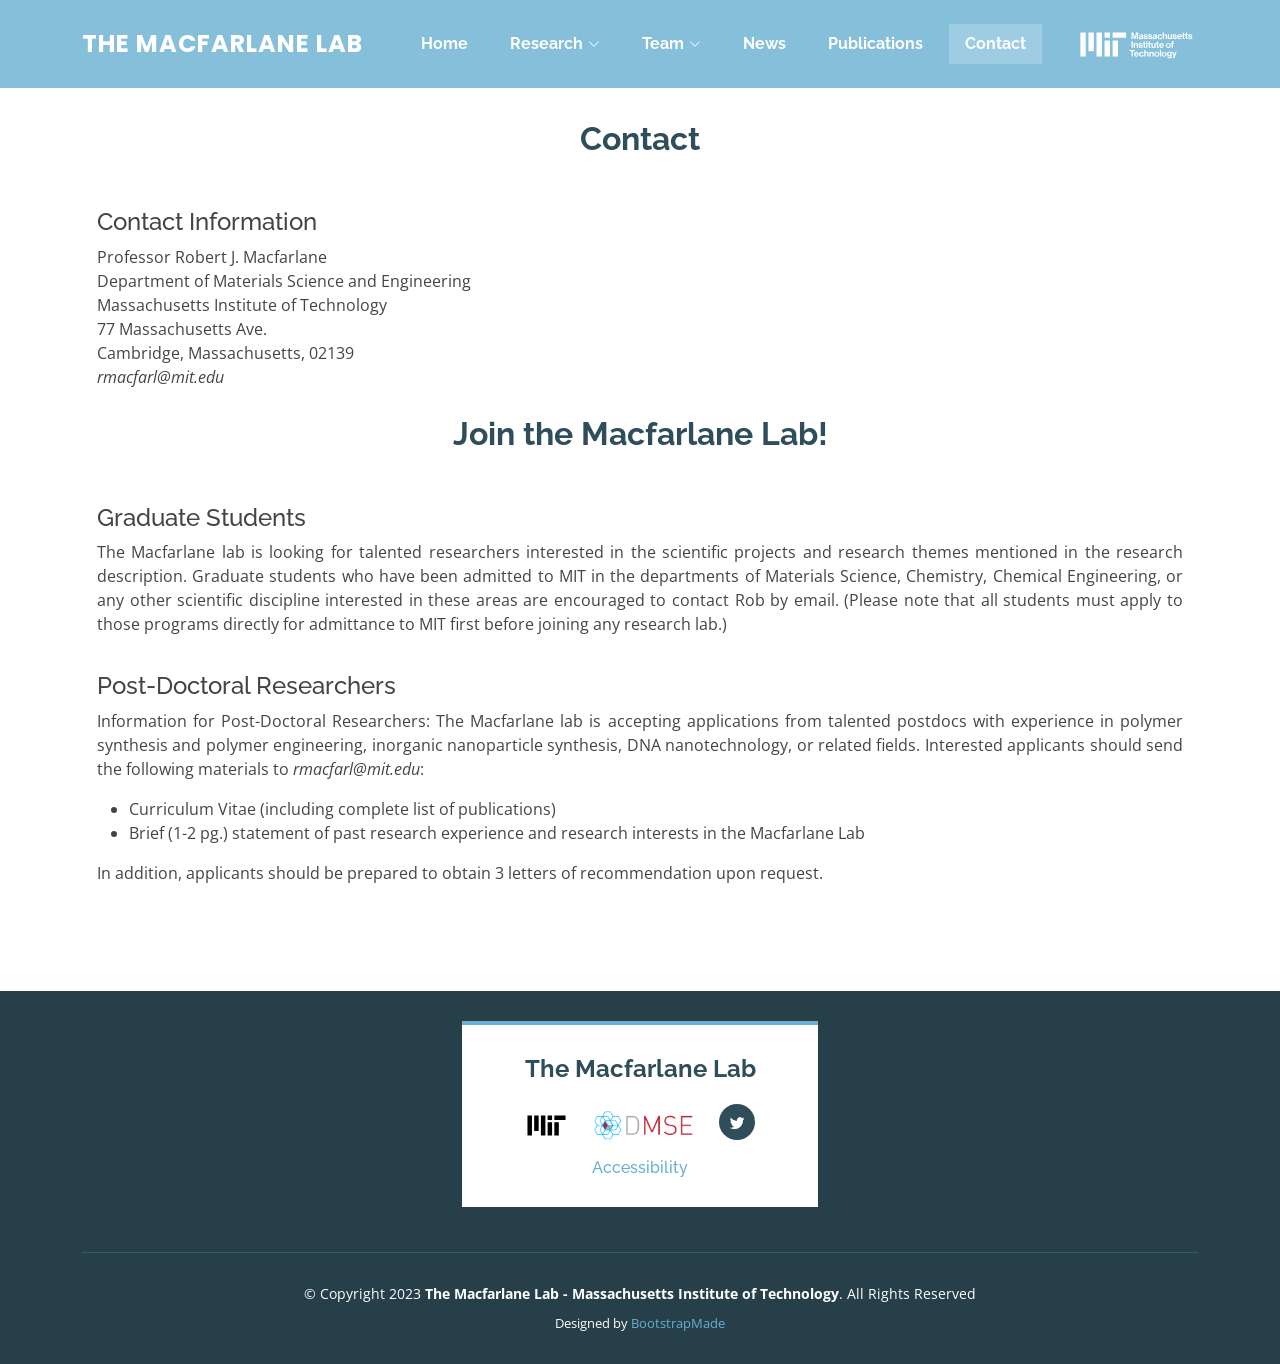
==== contact.html @ 1a2abe2b "Initial Commit" ====
<!DOCTYPE html>
<html lang="en">

<head>
  <meta charset="utf-8">
  <meta content="width=device-width, initial-scale=1.0" name="viewport">

  <title>Contact - The Macfarlane Lab</title>
  <meta content="" name="description">
  <meta content="" name="keywords">

  <!-- Favicons -->
  <link href="assets/img/favicon.svg" rel="icon">
  <link href="assets/img/apple-touch-icon.png" rel="apple-touch-icon">

  <!-- Google Fonts -->
  <link href="https://fonts.googleapis.com/css?family=Open+Sans:300,300i,400,400i,600,600i,700,700i|Raleway:300,300i,400,400i,500,500i,600,600i,700,700i|Poppins:300,300i,400,400i,500,500i,600,600i,700,700i" rel="stylesheet">

  <!-- Vendor CSS Files -->
  <link href="assets/vendor/aos/aos.css" rel="stylesheet">
  <link href="assets/vendor/bootstrap/css/bootstrap.min.css" rel="stylesheet">
  <link href="assets/vendor/bootstrap-icons/bootstrap-icons.css" rel="stylesheet">
  <link href="assets/vendor/boxicons/css/boxicons.min.css" rel="stylesheet">
  <link href="assets/vendor/glightbox/css/glightbox.min.css" rel="stylesheet">
  <link href="assets/vendor/swiper/swiper-bundle.min.css" rel="stylesheet">

  <!-- Template Main CSS File -->
  <link href="assets/css/style.css" rel="stylesheet">

  <!-- =======================================================
  * Template Name: Squadfree
  * Updated: May 30 2023 with Bootstrap v5.3.0
  * Template URL: https://bootstrapmade.com/squadfree-free-bootstrap-template-creative/
  * Author: BootstrapMade.com
  * License: https://bootstrapmade.com/license/
  ======================================================== -->
</head>

<body>

  <!-- ======= Header ======= -->
  <header id="header" class="fixed-top ">
    <div class="container d-flex align-items-center justify-content-between position-relative">

      <div class="logo">
        <h1 class="text-light"><a href="index.html"><span>The Macfarlane Lab</span></a></h1>
        <!-- Uncomment below if you prefer to use an image logo -->
        <!-- <a href="index.html"><img src="assets/img/logo.png" alt="" class="img-fluid"></a>-->
      </div>

      <nav id="navbar" class="navbar">
        <ul>
          <li><a class="nav-link scrollto" href="index.html#hero">Home</a></li>
          <li class="dropdown"><a href="research.html"><span>Research</span> <i class="bi bi-chevron-down"></i></a>
            <ul>
              <li><a href="research.html#NCT">NCTs</a></li>
              <li class="dropdown"><a href="research.html#PGNP"><span>PGNPs</span> <i class="bi bi-chevron-right"></i></a>
                <ul>
                  <li><a href="#">Deep Drop Down 1</a></li>
                  <li><a href="#">Deep Drop Down 2</a></li>
                  <li><a href="#">Deep Drop Down 3</a></li>
                  <li><a href="#">Deep Drop Down 4</a></li>
                  <li><a href="#">Deep Drop Down 5</a></li>
                </ul>
              </li>
              <li><a href="research.html#PAE">PAEs</a></li>
            </ul>
          </li>
          <li class="dropdown"><a href="team.html"><span>Team</span> <i class="bi bi-chevron-down"></i></a>
            <ul>
              <li><a href="rob.html">Prof. Macfarlane</a></li>
              <li><a href="team.html">Students</a></li>
            </ul>
          </li>
          <li><a class="nav-link scrollto" href="news.html">News</a></li>
          <li><a class="nav-link scrollto" href="publications.html">Publications</a></li>
          <li><a class="nav-link scrollto active" href="contact.html">Contact</a></li>
        </ul>
        <i class="bi bi-list mobile-nav-toggle"></i>
      </nav><!-- .navbar -->

      <div class="logo" id="mit-logo">
        <a target="_blank " href="https://www.mit.edu/"><img src="assets/img/mit-lockup-std-three-line-rgb-white.svg" alt="" class="img-fluid"></a>
      </div>

    </div>
  </header><!-- End Header -->

  <main id="main">

    <!-- ======= Contact Section ======= -->
    <section id="contact" class="contact">
      <div class="container">

        <div class="section-title" data-aos="fade-in" data-aos-delay="100">
          <h2>Contact</h2>
        </div>

        <div class="content" data-aos="fade-up">
          <h4>Contact Information</h4>
          <p>Professor Robert J. Macfarlane
            <br>Department of Materials Science and Engineering
            <br>Massachusetts Institute of Technology
            <br>77 Massachusetts Ave.
            <br>Cambridge, Massachusetts, 02139
            <br><i>rmacfarl@mit.edu</i></p>
        </div>

        <div class="section-title" data-aos="fade-in" data-aos-delay="500">
          <h2>Join the Macfarlane Lab!</h2>
        </div>

        <div class="content" data-aos="fade-up">
          <h4>Graduate Students</h4>
          <p>The Macfarlane lab is looking for talented researchers interested in the scientific projects and research 
            themes mentioned in the research description. Graduate students who have been admitted to MIT in the 
            departments of Materials Science, Chemistry, Chemical Engineering, or any other scientific discipline 
            interested in these areas are encouraged to contact Rob by email. (Please note that all students must 
            apply to those programs directly for admittance to MIT first before joining any research lab.)</p>
        </div>

        <div class="content" data-aos="fade-up">
          <h4>Post-Doctoral Researchers</h4>
          <p>Information for Post-Doctoral Researchers:
            The Macfarlane lab is accepting applications from talented postdocs with experience in polymer synthesis 
            and polymer engineering, inorganic nanoparticle synthesis, DNA nanotechnology, or related fields. Interested 
            applicants should send the following materials to <i>rmacfarl@mit.edu</i>:
            <ul>
              <li>Curriculum Vitae (including complete list of publications)</li>
              <li>Brief (1-2 pg.) statement of past research experience and research interests in the Macfarlane Lab</li>
            </ul>
            In addition, applicants should be prepared to obtain 3 letters of recommendation upon request.</p>
        </div>

      </div>
    </section><!-- End Team Section -->

  </main><!-- End #main -->

  <!-- ======= Footer ======= -->
  <footer id="footer">
    <div class="footer-top">
      <div class="container">
        <div class="row justify-content-md-center">

          <div class="col-lg-4 col-md-7">
            <div class="footer-info">
              <h3>The Macfarlane Lab</h3>
              <div class="social-links mt-3">
                <a target="_blank" href="https://www.mit.edu/"><img src="assets/img/mit-logo-std-rgb-black.svg"></a>
                <a target="_blank" href="https://dmse.mit.edu/"><img src="assets/img/dmse-logo.png"></a>
                <a class="social-link" target="_blank" href="https://twitter.com/labmacfarlane" class="twitter"><i class="bx bxl-twitter"></i></a>             
              </div>
              <h6 class="accessibility"><a target="_blank" href="https://accessibility.mit.edu/">Accessibility</a></h6>
            </div>
          </div>

        </div>
      </div>
    </div>

    <div class="container">
      <div class="copyright">
        &copy; Copyright 2023 <strong><span>The Macfarlane Lab - Massachusetts Institute of Technology</span></strong>. All Rights Reserved
      </div>
      <div class="credits">
        <!-- All the links in the footer should remain intact. -->
        <!-- You can delete the links only if you purchased the pro version. -->
        <!-- Licensing information: https://bootstrapmade.com/license/ -->
        <!-- Purchase the pro version with working PHP/AJAX contact form: https://bootstrapmade.com/squadfree-free-bootstrap-template-creative/ -->
        Designed by <a href="https://bootstrapmade.com/">BootstrapMade</a>
      </div>
    </div>
  </footer><!-- End Footer -->

  <a href="#" class="back-to-top d-flex align-items-center justify-content-center"><i class="bi bi-arrow-up-short"></i></a>

  <!-- Vendor JS Files -->
  <script src="assets/vendor/purecounter/purecounter_vanilla.js"></script>
  <script src="assets/vendor/aos/aos.js"></script>
  <script src="assets/vendor/bootstrap/js/bootstrap.bundle.min.js"></script>
  <script src="assets/vendor/glightbox/js/glightbox.min.js"></script>
  <script src="assets/vendor/isotope-layout/isotope.pkgd.min.js"></script>
  <script src="assets/vendor/swiper/swiper-bundle.min.js"></script>

  <!-- Template Main JS File -->
  <script src="assets/js/main.js"></script>

</body>

</html>
---- assets/css/style.css ----
/**
* Template Name: Squadfree
* Updated: May 30 2023 with Bootstrap v5.3.0
* Template URL: https://bootstrapmade.com/squadfree-free-bootstrap-template-creative/
* Author: BootstrapMade.com
* License: https://bootstrapmade.com/license/
*/

/*--------------------------------------------------------------
# General
--------------------------------------------------------------*/
body {
  font-family: "Open Sans", sans-serif;
  color: #444444;
}

a {
  text-decoration: none;
  color: #67b0d1;
}

a:hover {
  color: #8ec4dd;
  text-decoration: none;
}

h1,
h2,
h3,
h4,
h5,
h6 {
  font-family: "Raleway", sans-serif;
}

#main {
  margin-top: 90px;
}

/*--------------------------------------------------------------
# Back to top button
--------------------------------------------------------------*/
.back-to-top {
  position: fixed;
  visibility: hidden;
  opacity: 0;
  right: 15px;
  bottom: 15px;
  z-index: 998;
  background: #67b0d1;
  width: 40px;
  height: 40px;
  border-radius: 50px;
  transition: all 0.4s;
}

.back-to-top i {
  font-size: 24px;
  color: #fff;
  line-height: 0;
}

.back-to-top:hover {
  background: #86c0da;
  color: #fff;
}

.back-to-top.active {
  visibility: visible;
  opacity: 1;
}

/*--------------------------------------------------------------
# Disable aos animation delay on mobile devices
--------------------------------------------------------------*/
@media screen and (max-width: 768px) {
  [data-aos-delay] {
    transition-delay: 0 !important;
  }
}

/*--------------------------------------------------------------
# Header
--------------------------------------------------------------*/
#header {
  transition: all 0.5s;
  z-index: 997;
  transition: all 0.5s;
  padding: 24px 0;
  background: rgba(103, 176, 209, 0.8);
}

#header.header-transparent {
  background: transparent;
}

#header.header-scrolled {
  background: rgba(55, 142, 181, 0.9);
  padding: 12px;
}

#header .logo h1 {
  font-size: 24px;
  margin: 0;
  line-height: 1;
  font-weight: 700;
  letter-spacing: 1px;
  font-family: "Poppins", sans-serif;
  text-transform: uppercase;
}

#header .logo h1 a,
#header .logo h1 a:hover {
  color: #fff;
  text-decoration: none;
}

#header .logo img {
  padding: 0;
  margin: 0;
  height: 35px;
}

@media (max-width: 768px) {
  #header.header-scrolled {
    padding: 15px 0;
  }

  #header .logo h1 {
    font-size: 20px;
  }

  #header .logo img {
    height: 25px;
  }
}

/*--------------------------------------------------------------
# Navigation Menu
--------------------------------------------------------------*/
/**
* Desktop Navigation 
*/
.navbar {
  padding: 0;
  position: static;
}

.navbar ul {
  margin: 0;
  padding: 0;
  display: flex;
  list-style: none;
  align-items: center;
}

.navbar li {
  position: relative;
}

.navbar a,
.navbar a:focus {
  display: flex;
  align-items: center;
  justify-content: space-between;
  padding: 8px 16px;
  margin-left: 10px;
  font-family: "Raleway", sans-serif;
  font-size: 16px;
  font-weight: 700;
  color: #fff;
  white-space: nowrap;
  transition: 0.3s;
}

.navbar a i,
.navbar a:focus i {
  font-size: 12px;
  line-height: 0;
  margin-left: 5px;
}

.navbar a:hover,
.navbar .active,
.navbar .active:focus,
.navbar li:hover>a {
  background: rgba(255, 255, 255, 0.2);
}

.navbar .dropdown ul {
  display: block;
  position: absolute;
  left: 10px;
  top: calc(100% + 30px);
  margin: 0;
  padding: 10px 0;
  z-index: 99;
  opacity: 0;
  visibility: hidden;
  background: #fff;
  box-shadow: 0px 0px 30px rgba(127, 137, 161, 0.25);
  transition: 0.3s;
}

.navbar .dropdown ul li {
  min-width: 200px;
}

.navbar .dropdown ul a {
  padding: 10px 20px;
  font-size: 15px;
  text-transform: none;
  font-weight: 600;
  color: #2f4d5a;
}

.navbar .dropdown ul a i {
  font-size: 12px;
}

.navbar .dropdown ul a:hover,
.navbar .dropdown ul .active:hover,
.navbar .dropdown ul li:hover>a {
  color: #67b0d1;
}

.navbar .dropdown:hover>ul {
  opacity: 1;
  top: 100%;
  visibility: visible;
}

.navbar .megamenu {
  position: static;
}

.navbar .megamenu ul {
  margin: 0;
  padding: 10px;
  display: block;
  position: absolute;
  top: 130%;
  left: 0;
  right: 0;
  visibility: hidden;
  opacity: 0;
  display: flex;
  transition: 0.3s;
  border-radius: 4px;
  z-index: 99;
}

.navbar .megamenu ul li {
  flex: 1;
}

.navbar .megamenu ul li strong {
  padding: 10px 0 10px 20px;
  display: block;
}

.navbar .megamenu ul li a,
.navbar .megamenu ul li:hover>a {
  color: rgba(var(--color-white-rgb), 0.5);
  background: none;
  padding: 8px 10px;
}

.navbar .megamenu ul li a:hover,
.navbar .megamenu ul li .active,
.navbar .megamenu ul li .active:hover {
  color: #67b0d1;
}

.navbar .megamenu:hover>ul {
  opacity: 1;
  top: 100%;
  visibility: visible;
}

.navbar .dropdown .dropdown ul {
  top: 0;
  left: calc(100% - 30px);
  visibility: hidden;
}

.navbar .dropdown .dropdown:hover>ul {
  opacity: 1;
  top: 0;
  left: 100%;
  visibility: visible;
}

@media (max-width: 1366px) {
  .navbar .dropdown .dropdown ul {
    left: -90%;
  }

  .navbar .dropdown .dropdown:hover>ul {
    left: -100%;
  }
}

/**
* Mobile Navigation 
*/
.mobile-nav-toggle {
  color: #fff;
  font-size: 28px;
  cursor: pointer;
  display: none;
  line-height: 0;
  transition: 0.5s;
}

@media (max-width: 991px) {
  .mobile-nav-toggle {
    display: block;
  }

  .navbar ul {
    display: none;
  }

  .navbar {
    order: 3;
  } #mit-logo {
    order: 2;
  }
}

.navbar-mobile {
  position: fixed;
  overflow: hidden;
  top: 0;
  right: 0;
  left: 0;
  bottom: 0;
  background: rgba(43, 111, 142, 0.9);
  transition: 0.3s;
}

.navbar-mobile .mobile-nav-toggle {
  position: absolute;
  top: 15px;
  right: 15px;
}

.navbar-mobile ul {
  display: block;
  position: absolute;
  top: 55px;
  right: 15px;
  bottom: 15px;
  left: 15px;
  padding: 10px 0;
  background-color: #fff;
  overflow-y: auto;
  transition: 0.3s;
}

.navbar-mobile a,
.navbar-mobile a:focus {
  padding: 10px 20px;
  font-size: 15px;
  color: #2f4d5a;
}

.navbar-mobile a:hover,
.navbar-mobile .active,
.navbar-mobile li:hover>a {
  color: #67b0d1;
}

.navbar-mobile .getstarted,
.navbar-mobile .getstarted:focus {
  margin: 15px;
}

.navbar-mobile .dropdown ul {
  position: static;
  display: none;
  margin: 10px 20px;
  padding: 10px 0;
  z-index: 99;
  opacity: 1;
  visibility: visible;
  background: #fff;
  box-shadow: 0px 0px 30px rgba(127, 137, 161, 0.25);
}

.navbar-mobile .dropdown ul li {
  min-width: 200px;
}

.navbar-mobile .dropdown ul a {
  padding: 10px 20px;
}

.navbar-mobile .dropdown ul a i {
  font-size: 12px;
}

.navbar-mobile .dropdown ul a:hover,
.navbar-mobile .dropdown ul .active:hover,
.navbar-mobile .dropdown ul li:hover>a {
  color: #67b0d1;
}

.navbar-mobile .dropdown>.dropdown-active {
  display: block;
}

.navbar-mobile .megamenu ul li a,
.navbar-mobile .megamenu ul li:hover>a {
  color: rgba(var(--color-white-rgb), 0.5);
  background: none;
}

.navbar-mobile .megamenu ul li a:hover,
.navbar-mobile .megamenu ul li .active,
.navbar-mobile .megamenu ul li .active:hover {
  color: #67b0d1;
}

/*--------------------------------------------------------------
# Hero Section
--------------------------------------------------------------*/
#hero {
  width: 100%;
  height: 100vh;
  background: linear-gradient(rgba(55, 142, 181, 0.5), rgba(55, 142, 181, 0.2)), url("../img/hero-bg.jpg") top center;
  background-size: cover;
  position: relative;
  margin-bottom: -90px;
}

#hero .hero-container {
  position: absolute;
  bottom: 0;
  top: 0;
  left: 0;
  right: 0;
  display: flex;
  justify-content: center;
  align-items: center;
  flex-direction: column;
  text-align: center;
}

#hero h1 {
  margin: 0 0 10px 0;
  font-size: 64px;
  font-weight: 700;
  line-height: 56px;
  text-transform: uppercase;
  color: #fff;
  text-shadow: -1px 0 2px #2f4d5a;
}

#hero h2 {
  color: #fff;
  margin-bottom: 50px;
  padding: 0 20px;
  font-size: 20px;
  text-transform: uppercase;
  font-weight: 700;
  text-shadow: -1px 0 2px #2f4d5a;
}

#hero .btn-get-started {
  font-size: 36px;
  display: inline-block;
  padding: 4px 0;
  border-radius: 50px;
  transition: 0.3s ease-in-out;
  margin: 10px;
  width: 64px;
  height: 64px;
  text-align: center;
  border: 2px solid #fff;
  color: #fff;
}

#hero .btn-get-started:hover {
  padding-top: 8px;
  background: rgba(255, 255, 255, 0.15);
}

@media (min-width: 1024px) {
  #hero {
    background-attachment: fixed;
  }
}

@media (max-width: 768px) {
  #hero h1 {
    font-size: 28px;
    line-height: 36px;
  }

  #hero h2 {
    font-size: 14px;
    line-height: 18px;
    margin-bottom: 30px;
  }
}

/*--------------------------------------------------------------
# Sections General
--------------------------------------------------------------*/
section {
  padding: 30px 0 60px 0;
  overflow: hidden;
}

.section-bg {
  background-color: #f4f9fc;
}

.section-title {
  display: flex;
  flex-direction: column;
  text-align: center;
  padding-bottom: 30px;
  align-items: center;
}

.section-title h2 {
  font-size: 32px;
  font-weight: bold;
  position: relative;
  margin-bottom: 30px;
  color: #2f4d5a;
  z-index: 2;
}

.section-title h2::after {
  content: "";
  position: absolute;
  left: 50%;
  top: 50%;
  transform: translate(-50%, -50%);
  width: 122px;
  height: 66px;
  background: url(../img/section-title-bg.png) no-repeat;
  z-index: -1;
}

.section-title p {
  margin-bottom: 0;
}

/*--------------------------------------------------------------
# Breadcrumbs
--------------------------------------------------------------*/
.breadcrumbs {
  padding: 15px 0;
  background-color: #f8fbfd;
  min-height: 40px;
}

.breadcrumbs h2 {
  font-size: 24px;
  font-weight: 300;
}

.breadcrumbs ol {
  display: flex;
  flex-wrap: wrap;
  list-style: none;
  padding: 0;
  margin: 0;
  font-size: 14px;
}

.breadcrumbs ol li+li {
  padding-left: 10px;
}

.breadcrumbs ol li+li::before {
  display: inline-block;
  padding-right: 10px;
  color: #6c757d;
  content: "/";
}

@media (max-width: 768px) {
  .breadcrumbs .d-flex {
    display: block !important;
  }

  .breadcrumbs ol {
    display: block;
  }

  .breadcrumbs ol li {
    display: inline-block;
  }
}

/*--------------------------------------------------------------
# About
--------------------------------------------------------------*/
.about {
  background: url("../img/about-bg.jpg") center center no-repeat;
  background-size: cover;
  padding: 60px 0;
  position: relative;
}

.about::before {
  content: "";
  position: absolute;
  left: 0;
  right: 0;
  top: 0;
  bottom: 0;
  background: rgba(255, 255, 255, 0.75);
  z-index: 9;
}

.about .container {
  position: relative;
  z-index: 10;
}

.about .content {
  padding: 30px 30px 30px 0;
}

.about .content h3 {
  font-weight: 700;
  font-size: 34px;
  color: #2f4d5a;
  margin-bottom: 30px;
}

.about .content p {
  margin-bottom: 30px;
}

.about .content .about-btn {
  display: inline-block;
  background: #67b0d1;
  padding: 6px 44px 8px 30px;
  color: #fff;
  border-radius: 50px;
  transition: 0.3s;
  position: relative;
}

.about .content .about-btn i {
  font-size: 18px;
  position: absolute;
  right: 18px;
  top: 9px;
}

.about .content .about-btn:hover {
  background: #7bbad7;
}

.about .icon-boxes .icon-box {
  margin-top: 30px;
}

.about .icon-boxes .icon-box i {
  font-size: 40px;
  color: #67b0d1;
  margin-bottom: 10px;
}

.about .icon-boxes .icon-box h4 {
  font-size: 20px;
  font-weight: 700;
  margin: 0 0 10px 0;
}

.about .icon-boxes .icon-box p {
  font-size: 15px;
  color: #848484;
}

.about .group-photo {
  box-shadow: 0px 2px 15px rgba(0, 0, 0, 0.2);
}

/* @media (max-width: 1200px) {
  .about .content {
    padding-right: 0;
  }
} */

@media (max-width: 768px) {
  .about {
    text-align: center;
  }

  .about p {
    padding: 0 40px;
  }

  .about .content {
    padding: 20px;
  }
}

/*--------------------------------------------------------------
# Research
--------------------------------------------------------------*/
.research {
  background-size: cover;
  padding: 15px 0;
  position: relative;
}

.research::before {
  content: "";
  position: absolute;
  left: 0;
  right: 0;
  top: 0;
  bottom: 0;
  background: rgba(255, 255, 255, 0.75);
  z-index: 9;
}

.research-variant {
  background-color:#409cc5
}

.research .container {
  position: relative;
  z-index: 10;
}

.research .content {
  padding: 15px 15px 0 15px;
}

.research .content h3 {
  font-weight: 700;
  font-size: 34px;
  color: #2f4d5a;
  margin-bottom: 30px;
}

.research .content p {
  text-align: justify;
}

.research-variant .topic-pic {
  box-shadow: 0px 2px 15px rgba(0, 0, 0, 0.2);
}

/* @media (max-width: 1200px) {
  .research .content {
    padding-right: 0;
  }
} */

@media (max-width: 768px) {
  .research .row {
    text-align: center;
  }
}

/*--------------------------------------------------------------
# News
--------------------------------------------------------------*/

.news .news-pic-container {
  padding: 15px 0;
  display: flex;
  justify-content: center;
}

.news .news-pic-container img {
  max-width: min(90%, 400px);
  box-shadow: 0px 2px 15px rgba(0, 0, 0, 0.2);
}

/*--------------------------------------------------------------
# Services
--------------------------------------------------------------*/
.services .icon-box {
  padding: 30px;
  position: relative;
  overflow: hidden;
  background: #fff;
  box-shadow: 0 0 29px 0 rgba(68, 88, 144, 0.12);
  transition: all 0.3s ease-in-out;
  border-radius: 8px;
  z-index: 1;
}

.services .icon-box::before {
  content: "";
  position: absolute;
  background: white;
  right: 0;
  left: 0;
  bottom: 0;
  top: 100%;
  transition: all 0.3s;
  z-index: -1;
}

.services .icon-box:hover::before {
  background: #67b0d1;
  top: 0;
  border-radius: 0px;
}

.services .icon {
  margin-bottom: 15px;
}

.services .icon i {
  font-size: 48px;
  line-height: 1;
  color: #67b0d1;
  transition: all 0.3s ease-in-out;
}

.services .title {
  font-weight: 700;
  margin-bottom: 15px;
  font-size: 18px;
}

.services .title a {
  color: #111;
}

.services .description {
  font-size: 15px;
  line-height: 28px;
  margin-bottom: 0;
}

.services .icon-box:hover .title a,
.services .icon-box:hover .description {
  color: #fff;
}

.services .icon-box:hover .icon i {
  color: #fff;
}

/*--------------------------------------------------------------
# Cta
--------------------------------------------------------------*/
.cta {
  background: linear-gradient(rgba(103, 176, 209, 0.8), rgba(103, 176, 209, 0.8)), url("../img/cta-bg.jpg") fixed center center;
  background-size: cover;
  padding: 60px 0;
}

.cta h3 {
  color: #fff;
  font-size: 28px;
  font-weight: 700;
}

.cta p {
  color: #fff;
}

.cta .cta-btn {
  font-family: "Raleway", sans-serif;
  text-transform: uppercase;
  font-weight: 500;
  font-size: 16px;
  letter-spacing: 1px;
  display: inline-block;
  padding: 8px 28px;
  border-radius: 25px;
  transition: 0.5s;
  margin-top: 10px;
  border: 2px solid rgba(255, 255, 255, 0.5);
  color: #fff;
}

.cta .cta-btn:hover {
  border-color: #fff;
}

/*--------------------------------------------------------------
# Portfolio
--------------------------------------------------------------*/
.portfolio .portfolio-item {
  margin-bottom: 30px;
}

.portfolio #portfolio-flters {
  padding: 0;
  margin: 0 auto 35px auto;
  list-style: none;
  text-align: center;
  background: #ecf5f9;
  border-radius: 50px;
  padding: 2px 15px;
}

.portfolio #portfolio-flters li {
  cursor: pointer;
  display: inline-block;
  padding: 10px 15px 8px 15px;
  font-size: 14px;
  font-weight: 600;
  line-height: 1;
  text-transform: uppercase;
  color: #2f4d5a;
  margin-bottom: 5px;
  transition: all 0.3s ease-in-out;
}

.portfolio #portfolio-flters li:hover,
.portfolio #portfolio-flters li.filter-active {
  color: #67b0d1;
}

.portfolio #portfolio-flters li:last-child {
  margin-right: 0;
}

.portfolio .portfolio-wrap {
  transition: 0.3s;
  position: relative;
  overflow: hidden;
  z-index: 1;
}

.portfolio .portfolio-wrap::before {
  content: "";
  background: rgba(255, 255, 255, 0.5);
  position: absolute;
  left: 0;
  right: 0;
  top: 0;
  bottom: 0;
  transition: all ease-in-out 0.3s;
  z-index: 2;
  opacity: 0;
}

.portfolio .portfolio-wrap .portfolio-info {
  background: #fff;
  padding: 20px 0;
  color: #2f4d5a;
  box-shadow: 0px 2px 15px rgba(0, 0, 0, 0.1);
  text-align: center;
  font-size: 13px;
}

.portfolio .portfolio-wrap .portfolio-info .portfolio-title {
  font-style: italic;
}

.portfolio .portfolio-wrap .portfolio-links {
  opacity: 1;
  left: 0;
  right: 0;
  bottom: -60px;
  z-index: 3;
  position: absolute;
  transition: all ease-in-out 0.3s;
  display: flex;
  justify-content: center;
}

.portfolio .portfolio-wrap .portfolio-links a {
  color: #fff;
  font-size: 28px;
  text-align: center;
  background: rgba(103, 176, 209, 0.75);
  transition: 0.3s;
  width: 50%;
}

.portfolio .portfolio-wrap .portfolio-links a:hover {
  background: rgba(103, 176, 209, 0.95);
}

.portfolio .portfolio-wrap .portfolio-links a+a {
  border-left: 1px solid #8ec4dd;
}

.portfolio .portfolio-wrap:hover::before {
  top: 0;
  left: 0;
  right: 0;
  bottom: 0;
  opacity: 1;
}

.portfolio .portfolio-wrap:hover .portfolio-links {
  opacity: 1;
  bottom: 0;
}

/*--------------------------------------------------------------
# Portfolio Details
--------------------------------------------------------------*/
.portfolio-details {
  padding-top: 40px;
}

.portfolio-details .portfolio-details-slider img {
  width: 100%;
}

.portfolio-details .portfolio-details-slider .swiper-pagination {
  margin-top: 20px;
  position: relative;
}

.portfolio-details .portfolio-details-slider .swiper-pagination .swiper-pagination-bullet {
  width: 12px;
  height: 12px;
  background-color: #fff;
  opacity: 1;
  border: 1px solid #67b0d1;
}

.portfolio-details .portfolio-details-slider .swiper-pagination .swiper-pagination-bullet-active {
  background-color: #67b0d1;
}

.portfolio-details .portfolio-info {
  padding: 30px;
  box-shadow: 0px 0 30px rgba(47, 77, 90, 0.08);
}

.portfolio-details .portfolio-info h3 {
  font-size: 22px;
  font-weight: 700;
  margin-bottom: 20px;
  padding-bottom: 20px;
  border-bottom: 1px solid #eee;
}

.portfolio-details .portfolio-info ul {
  list-style: none;
  padding: 0;
  font-size: 15px;
}

.portfolio-details .portfolio-info ul li+li {
  margin-top: 10px;
}

.portfolio-details .portfolio-description {
  padding-top: 30px;
}

.portfolio-details .portfolio-description h2 {
  font-size: 26px;
  font-weight: 700;
  margin-bottom: 20px;
}

.portfolio-details .portfolio-description p {
  padding: 0;
}

/*--------------------------------------------------------------
# Research
--------------------------------------------------------------*/

.research .section-title p {
  text-align: justify;
}

/*--------------------------------------------------------------
# Rob
--------------------------------------------------------------*/

.rob .content {
  padding: 10px 15px;
}

.rob #rob-pic {
  box-shadow: 0px 2px 15px rgba(0, 0, 0, 0.2);
}

.rob .education span, .rob .profile span {
  margin-top: 5px;
}

.rob .education .pi {
  margin-top: 2px;
  text-indent: 20px;
}

.rob .bio {
  text-align: justify;
}

/*--------------------------------------------------------------
# Team
--------------------------------------------------------------*/

.team .group-photo {
  max-width: min(90%, 700px);
  margin-bottom: 20px;
  box-shadow: 0px 2px 15px rgba(0, 0, 0, 0.2);
}

.team .grouping {
  margin: 15px 0;
}

.team .member {
  text-align: center;
  margin-bottom: 150px;
  position: relative;
}

.team .member .pic {
  overflow: hidden;
}

.team .member .member-info {
  position: absolute;
  top: 85%;
  left: 20px;
  right: 20px;
  background: #fff;
  padding: 20px 5px;
  color: #2f4d5a;
  box-shadow: 0px 2px 15px rgba(0, 0, 0, 0.1);
  overflow: hidden;
}

/* .team .member:hover .member-info {
  max-height: 300px;
} */

.team .member h4 {
  font-weight: 700;
  margin-bottom: 10px;
  font-size: 16px;
  color: #2f4d5a;
  position: relative;
  padding-bottom: 10px;
}

.team .member h4::after {
  content: "";
  position: absolute;
  display: block;
  width: 50px;
  height: 1px;
  background: #b1cbd7;
  bottom: 0;
  left: calc(50% - 25px);
}

.team .member span {
  font-style: italic;
  display: block;
  font-size: 13px;
}

.team .member .social {
  margin-top: 15px;
}

.team .member .social a {
  transition: color 0.3s;
  color: #52869d;
}

.team .member .social a:hover {
  color: #67b0d1;
}

.team .member .social i {
  font-size: 16px;
  margin: 0 2px;
}

/* @media (max-width: 992px) {
  .team .member {
    margin-bottom: 110px;
  }
} */

/*--------------------------------------------------------------
# Contact
--------------------------------------------------------------*/

.contact .content {
  padding: 10px 15px;
}

.contact .content p {
  text-align: justify;
}

.contact .section-title h2 {
  margin-bottom: 10px;
}

.contact {
  padding-bottom: 80px;
}

.contact .info-box {
  color: #444444;
  background: #fff;
  text-align: center;
  box-shadow: 0 0 30px rgba(214, 215, 216, 0.6);
  padding: 20px 0 30px 0;
}

.contact .info-box i {
  font-size: 32px;
  color: #67b0d1;
  border-radius: 50%;
  padding: 8px;
  border: 2px dotted #f0f7fa;
}

.contact .info-box h3 {
  font-size: 20px;
  color: #777777;
  font-weight: 700;
  margin: 10px 0;
}

.contact .info-box p {
  padding: 0;
  line-height: 24px;
  font-size: 14px;
  margin-bottom: 0;
}

.contact .php-email-form {
  box-shadow: 0 0 30px rgba(214, 215, 216, 0.6);
  padding: 30px;
  background: #fff;
}

.contact .php-email-form .error-message {
  display: none;
  color: #fff;
  background: #ed3c0d;
  text-align: left;
  padding: 15px;
  font-weight: 600;
}

.contact .php-email-form .error-message br+br {
  margin-top: 25px;
}

.contact .php-email-form .sent-message {
  display: none;
  color: #fff;
  background: #18d26e;
  text-align: center;
  padding: 15px;
  font-weight: 600;
}

.contact .php-email-form .loading {
  display: none;
  background: #fff;
  text-align: center;
  padding: 15px;
}

.contact .php-email-form .loading:before {
  content: "";
  display: inline-block;
  border-radius: 50%;
  width: 24px;
  height: 24px;
  margin: 0 10px -6px 0;
  border: 3px solid #18d26e;
  border-top-color: #eee;
  animation: animate-loading 1s linear infinite;
}

.contact .php-email-form input,
.contact .php-email-form textarea {
  border-radius: 0;
  box-shadow: none;
  font-size: 14px;
}

.contact .php-email-form input::focus,
.contact .php-email-form textarea::focus {
  background-color: #67b0d1;
}

.contact .php-email-form input {
  padding: 10px 15px;
}

.contact .php-email-form textarea {
  padding: 12px 15px;
}

.contact .php-email-form button[type=submit] {
  background: #67b0d1;
  border: 0;
  padding: 10px 24px;
  color: #fff;
  transition: 0.4s;
}

.contact .php-email-form button[type=submit]:hover {
  background: #8ec4dd;
}

@keyframes animate-loading {
  0% {
    transform: rotate(0deg);
  }

  100% {
    transform: rotate(360deg);
  }
}

/*--------------------------------------------------------------
# Footer
--------------------------------------------------------------*/
#footer {
  background: #263f49;
  padding: 0 0 30px 0;
  color: #fff;
  font-size: 14px;
}

#footer .footer-top {
  padding: 60px 0 30px 0;
}

#footer .footer-top .footer-info {
  margin-top: -30px;
  margin-bottom: 15px;
  background: white;
  color: #2f4d5a;
  border-top: 4px solid #67b0d1;
  text-align: center;
  padding: 30px 20px;
}

#footer .footer-top .footer-info h3 {
  font-size: 24px;
  margin: 0 0 20px 0;
  padding: 2px 0 2px 0;
  line-height: 1;
  font-weight: 700;
}

#footer .footer-top .footer-info p {
  font-size: 14px;
  line-height: 24px;
  margin-bottom: 0;
  font-family: "Raleway", sans-serif;
}

#footer .footer-top .social-links {
  padding-bottom: 10px;
}

#footer .footer-top .social-links .social-link {
  font-size: 18px;
  display: inline-block;
  background: #2f4d5a;
  color: #fff;
  line-height: 1px;
  padding: 8px 0;
  margin: 0 12px;
  border-radius: 50%;
  text-align: center;
  width: 36px;
  height: 36px;
  transition: 0.3s;
}

#footer .footer-top .social-links .social-link i {
  position: relative;
  bottom: -2px;
}

#footer .footer-top .social-links img {
  padding: 8px 10px;
  height: 45px;
}

#footer .footer-top .social-links .social-link:hover {
  background: #67b0d1;
  color: #fff;
  text-decoration: none;
}

#footer .footer-top h4 {
  font-size: 16px;
  font-weight: 600;
  color: #fff;
  position: relative;
  padding-bottom: 12px;
}

#footer .accessibility {
  padding-bottom: 0;
  margin-bottom: 0;
}

#footer .footer-top .footer-links {
  margin-bottom: 30px;
}

#footer .footer-top .footer-links ul {
  display: flex;
  list-style: none;
  padding: 0;
  margin: 0;
}

#footer .footer-top .footer-links ul i {
  padding-right: 2px;
  color: #b5d9e9;
  font-size: 18px;
  line-height: 1;
}

#footer .footer-top .footer-links ul li {
  padding: 0 10px 10px 0;
  display: flex;
  align-items: center;
}

#footer .footer-top .footer-links ul a {
  color: #fff;
  transition: 0.3s;
  display: inline-block;
  line-height: 1;
}

#footer .footer-top .footer-links ul a:hover {
  color: #a2cfe3;
}

#footer .footer-top .footer-newsletter form {
  margin-top: 30px;
  background: #fff;
  padding: 6px 10px;
  position: relative;
  border-radius: 4;
}

#footer .footer-top .footer-newsletter form input[type=email] {
  border: 0;
  padding: 4px;
  width: calc(100% - 110px);
}

#footer .footer-top .footer-newsletter form input[type=submit] {
  position: absolute;
  top: 0;
  right: 0;
  bottom: 0;
  border: 0;
  background: none;
  font-size: 16px;
  padding: 0 20px;
  background: #67b0d1;
  color: #fff;
  transition: 0.3s;
  border-radius: 4;
}

#footer .footer-top .footer-newsletter form input[type=submit]:hover {
  background: #409cc5;
}

#footer .copyright {
  border-top: 1px solid #385b6b;
  text-align: center;
  padding-top: 30px;
}

#footer .credits {
  padding-top: 10px;
  text-align: center;
  font-size: 13px;
  color: #fff;
}

@media (max-width: 575px) {
  #footer .footer-top .footer-info {
    margin: -20px 0 30px 0;
  }
}
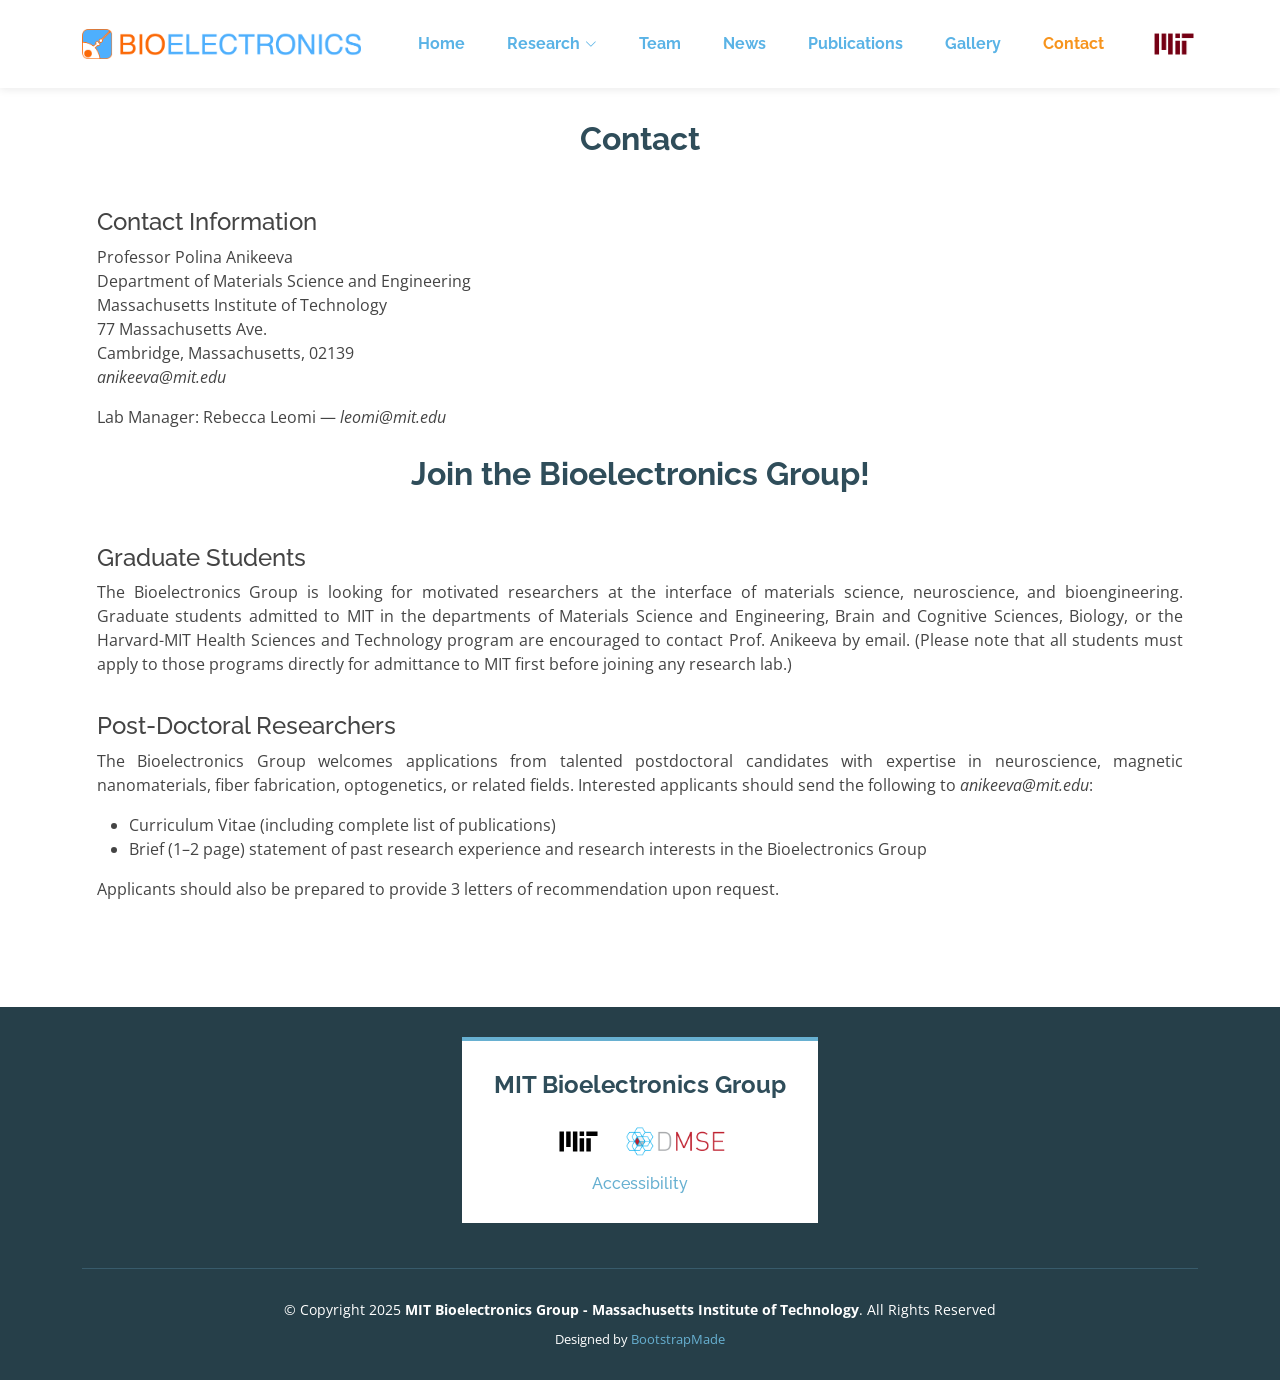
==== commit 1165b6e3: "Major update with Claude Code" ====
--- a/contact.html
+++ b/contact.html
@@ -1,11 +1,11 @@
 <!DOCTYPE html>
-<html lang="en">
+<html lang="en" class="no-js">
 
 <head>
   <meta charset="utf-8">
   <meta content="width=device-width, initial-scale=1.0" name="viewport">
 
-  <title>Contact - The Macfarlane Lab</title>
+  <title>Contact - MIT Bioelectronics Group</title>
   <meta content="" name="description">
   <meta content="" name="keywords">
 
@@ -43,9 +43,7 @@
     <div class="container d-flex align-items-center justify-content-between position-relative">
 
       <div class="logo">
-        <h1 class="text-light"><a href="index.html"><span>The Macfarlane Lab</span></a></h1>
-        <!-- Uncomment below if you prefer to use an image logo -->
-        <!-- <a href="index.html"><img src="assets/img/logo.png" alt="" class="img-fluid"></a>-->
+        <a href="index.html"><img src="assets/img/logo.png" alt="MIT Bioelectronics Group" class="img-fluid"></a>
       </div>
 
       <nav id="navbar" class="navbar">
@@ -53,34 +51,23 @@
           <li><a class="nav-link scrollto" href="index.html#hero">Home</a></li>
           <li class="dropdown"><a href="research.html"><span>Research</span> <i class="bi bi-chevron-down"></i></a>
             <ul>
-              <li><a href="research.html#NCT">NCTs</a></li>
-              <li class="dropdown"><a href="research.html#PGNP"><span>PGNPs</span> <i class="bi bi-chevron-right"></i></a>
-                <ul>
-                  <li><a href="#">Deep Drop Down 1</a></li>
-                  <li><a href="#">Deep Drop Down 2</a></li>
-                  <li><a href="#">Deep Drop Down 3</a></li>
-                  <li><a href="#">Deep Drop Down 4</a></li>
-                  <li><a href="#">Deep Drop Down 5</a></li>
-                </ul>
-              </li>
-              <li><a href="research.html#PAE">PAEs</a></li>
+              <li><a href="research.html#overview">Overview</a></li>
+              <li><a href="research.html#magnetic">Magnetic Nanomaterials</a></li>
+              <li><a href="research.html#fibers">Neural Interfaces</a></li>
+              <li><a href="research.html#gutbrain">Gut-Brain Axis</a></li>
             </ul>
           </li>
-          <li class="dropdown"><a href="team.html"><span>Team</span> <i class="bi bi-chevron-down"></i></a>
-            <ul>
-              <li><a href="rob.html">Prof. Macfarlane</a></li>
-              <li><a href="team.html">Students</a></li>
-            </ul>
-          </li>
+          <li><a class="nav-link scrollto" href="team.html">Team</a></li>
           <li><a class="nav-link scrollto" href="news.html">News</a></li>
           <li><a class="nav-link scrollto" href="publications.html">Publications</a></li>
+          <li><a class="nav-link scrollto" href="gallery.html">Gallery</a></li>
           <li><a class="nav-link scrollto active" href="contact.html">Contact</a></li>
         </ul>
         <i class="bi bi-list mobile-nav-toggle"></i>
       </nav><!-- .navbar -->
 
       <div class="logo" id="mit-logo">
-        <a target="_blank " href="https://www.mit.edu/"><img src="assets/img/mit-lockup-std-three-line-rgb-white.svg" alt="" class="img-fluid"></a>
+        <a target="_blank " href="https://www.mit.edu/"><img src="assets/img/mit-logo-red.png" alt="" class="img-fluid"></a>
       </div>
 
     </div>
@@ -98,42 +85,43 @@
 
         <div class="content" data-aos="fade-up">
           <h4>Contact Information</h4>
-          <p>Professor Robert J. Macfarlane
+          <p>Professor Polina Anikeeva
             <br>Department of Materials Science and Engineering
             <br>Massachusetts Institute of Technology
             <br>77 Massachusetts Ave.
             <br>Cambridge, Massachusetts, 02139
-            <br><i>rmacfarl@mit.edu</i></p>
+            <br><i>anikeeva@mit.edu</i></p>
+          <p>Lab Manager: Rebecca Leomi — <i>leomi@mit.edu</i></p>
         </div>
 
         <div class="section-title" data-aos="fade-in" data-aos-delay="500">
-          <h2>Join the Macfarlane Lab!</h2>
+          <h2>Join the Bioelectronics Group!</h2>
         </div>
 
         <div class="content" data-aos="fade-up">
           <h4>Graduate Students</h4>
-          <p>The Macfarlane lab is looking for talented researchers interested in the scientific projects and research 
-            themes mentioned in the research description. Graduate students who have been admitted to MIT in the 
-            departments of Materials Science, Chemistry, Chemical Engineering, or any other scientific discipline 
-            interested in these areas are encouraged to contact Rob by email. (Please note that all students must 
-            apply to those programs directly for admittance to MIT first before joining any research lab.)</p>
+          <p>The Bioelectronics Group is looking for motivated researchers at the interface of materials science,
+            neuroscience, and bioengineering. Graduate students admitted to MIT in the departments of Materials
+            Science and Engineering, Brain and Cognitive Sciences, Biology, or the Harvard-MIT Health Sciences
+            and Technology program are encouraged to contact Prof. Anikeeva by email. (Please note that all
+            students must apply to those programs directly for admittance to MIT first before joining any
+            research lab.)</p>
         </div>
 
         <div class="content" data-aos="fade-up">
           <h4>Post-Doctoral Researchers</h4>
-          <p>Information for Post-Doctoral Researchers:
-            The Macfarlane lab is accepting applications from talented postdocs with experience in polymer synthesis 
-            and polymer engineering, inorganic nanoparticle synthesis, DNA nanotechnology, or related fields. Interested 
-            applicants should send the following materials to <i>rmacfarl@mit.edu</i>:
+          <p>The Bioelectronics Group welcomes applications from talented postdoctoral candidates with expertise
+            in neuroscience, magnetic nanomaterials, fiber fabrication, optogenetics, or related fields.
+            Interested applicants should send the following to <i>anikeeva@mit.edu</i>:
             <ul>
               <li>Curriculum Vitae (including complete list of publications)</li>
-              <li>Brief (1-2 pg.) statement of past research experience and research interests in the Macfarlane Lab</li>
+              <li>Brief (1–2 page) statement of past research experience and research interests in the Bioelectronics Group</li>
             </ul>
-            In addition, applicants should be prepared to obtain 3 letters of recommendation upon request.</p>
+            Applicants should also be prepared to provide 3 letters of recommendation upon request.</p>
         </div>
 
       </div>
-    </section><!-- End Team Section -->
+    </section>
 
   </main><!-- End #main -->
 
@@ -145,11 +133,10 @@
 
           <div class="col-lg-4 col-md-7">
             <div class="footer-info">
-              <h3>The Macfarlane Lab</h3>
+              <h3>MIT Bioelectronics Group</h3>
               <div class="social-links mt-3">
                 <a target="_blank" href="https://www.mit.edu/"><img src="assets/img/mit-logo-std-rgb-black.svg"></a>
                 <a target="_blank" href="https://dmse.mit.edu/"><img src="assets/img/dmse-logo.png"></a>
-                <a class="social-link" target="_blank" href="https://twitter.com/labmacfarlane" class="twitter"><i class="bx bxl-twitter"></i></a>             
               </div>
               <h6 class="accessibility"><a target="_blank" href="https://accessibility.mit.edu/">Accessibility</a></h6>
             </div>
@@ -161,13 +148,9 @@
 
     <div class="container">
       <div class="copyright">
-        &copy; Copyright 2023 <strong><span>The Macfarlane Lab - Massachusetts Institute of Technology</span></strong>. All Rights Reserved
+        &copy; Copyright 2025 <strong><span>MIT Bioelectronics Group - Massachusetts Institute of Technology</span></strong>. All Rights Reserved
       </div>
       <div class="credits">
-        <!-- All the links in the footer should remain intact. -->
-        <!-- You can delete the links only if you purchased the pro version. -->
-        <!-- Licensing information: https://bootstrapmade.com/license/ -->
-        <!-- Purchase the pro version with working PHP/AJAX contact form: https://bootstrapmade.com/squadfree-free-bootstrap-template-creative/ -->
         Designed by <a href="https://bootstrapmade.com/">BootstrapMade</a>
       </div>
     </div>
@@ -188,4 +171,4 @@
 
 </body>
 
-</html>+</html>
--- a/assets/css/style.css
+++ b/assets/css/style.css
@@ -5,6 +5,13 @@
 * Author: BootstrapMade.com
 * License: https://bootstrapmade.com/license/
 */
+
+/* Disable AOS scroll animations — elements always visible */
+[data-aos] {
+  opacity: 1 !important;
+  transform: none !important;
+  transition: none !important;
+}
 
 /*--------------------------------------------------------------
 # General
@@ -85,9 +92,9 @@
 #header {
   transition: all 0.5s;
   z-index: 997;
-  transition: all 0.5s;
   padding: 24px 0;
-  background: rgba(103, 176, 209, 0.8);
+  background: rgba(255, 255, 255, 0.92);
+  box-shadow: 0 2px 8px rgba(0, 0, 0, 0.08);
 }
 
 #header.header-transparent {
@@ -95,7 +102,8 @@
 }
 
 #header.header-scrolled {
-  background: rgba(55, 142, 181, 0.9);
+  background: rgba(255, 255, 255, 0.97);
+  box-shadow: 0 2px 10px rgba(0, 0, 0, 0.12);
   padding: 12px;
 }
 
@@ -118,7 +126,17 @@
 #header .logo img {
   padding: 0;
   margin: 0;
-  height: 35px;
+  max-height: 30px;
+  height: auto;
+  width: auto;
+  max-width: none !important;
+}
+
+#mit-logo img {
+  max-height: 38px;
+  height: auto;
+  width: auto;
+  max-width: none !important;
 }
 
 @media (max-width: 768px) {
@@ -168,7 +186,7 @@
   font-family: "Raleway", sans-serif;
   font-size: 16px;
   font-weight: 700;
-  color: #fff;
+  color: #5AB3E6;
   white-space: nowrap;
   transition: 0.3s;
 }
@@ -184,7 +202,8 @@
 .navbar .active,
 .navbar .active:focus,
 .navbar li:hover>a {
-  background: rgba(255, 255, 255, 0.2);
+  color: #F7941D !important;
+  background: transparent;
 }
 
 .navbar .dropdown ul {
@@ -536,15 +555,7 @@
 }
 
 .section-title h2::after {
-  content: "";
-  position: absolute;
-  left: 50%;
-  top: 50%;
-  transform: translate(-50%, -50%);
-  width: 122px;
-  height: 66px;
-  background: url(../img/section-title-bg.png) no-repeat;
-  z-index: -1;
+  display: none;
 }
 
 .section-title p {
@@ -709,6 +720,7 @@
 /*--------------------------------------------------------------
 # Research
 --------------------------------------------------------------*/
+
 .research {
   background-size: cover;
   padding: 15px 0;
@@ -722,12 +734,16 @@
   right: 0;
   top: 0;
   bottom: 0;
-  background: rgba(255, 255, 255, 0.75);
+  background: rgba(255, 255, 255, 0.0);
   z-index: 9;
 }
 
+.research .section-title p {
+  text-align: justify;
+}
+
 .research-variant {
-  background-color:#409cc5
+  background-color: #fff;
 }
 
 .research .container {
@@ -752,6 +768,10 @@
 
 .research-variant .topic-pic {
   box-shadow: 0px 2px 15px rgba(0, 0, 0, 0.2);
+}
+
+.research .row div {
+  justify-content: center;
 }
 
 /* @media (max-width: 1200px) {
@@ -836,7 +856,7 @@
 
 .services .description {
   font-size: 15px;
-  line-height: 28px;
+  line-height: 24px;
   margin-bottom: 0;
 }
 
@@ -1070,9 +1090,7 @@
 # Research
 --------------------------------------------------------------*/
 
-.research .section-title p {
-  text-align: justify;
-}
+
 
 /*--------------------------------------------------------------
 # Rob
@@ -1121,6 +1139,14 @@
 
 .team .member .pic {
   overflow: hidden;
+  height: 220px;
+}
+
+.team .member .pic img {
+  width: 100% !important;
+  height: 100% !important;
+  object-fit: cover !important;
+  object-position: center center !important;
 }
 
 .team .member .member-info {
@@ -1458,31 +1484,6 @@
   border-radius: 4;
 }
 
-#footer .footer-top .footer-newsletter form input[type=email] {
-  border: 0;
-  padding: 4px;
-  width: calc(100% - 110px);
-}
-
-#footer .footer-top .footer-newsletter form input[type=submit] {
-  position: absolute;
-  top: 0;
-  right: 0;
-  bottom: 0;
-  border: 0;
-  background: none;
-  font-size: 16px;
-  padding: 0 20px;
-  background: #67b0d1;
-  color: #fff;
-  transition: 0.3s;
-  border-radius: 4;
-}
-
-#footer .footer-top .footer-newsletter form input[type=submit]:hover {
-  background: #409cc5;
-}
-
 #footer .copyright {
   border-top: 1px solid #385b6b;
   text-align: center;
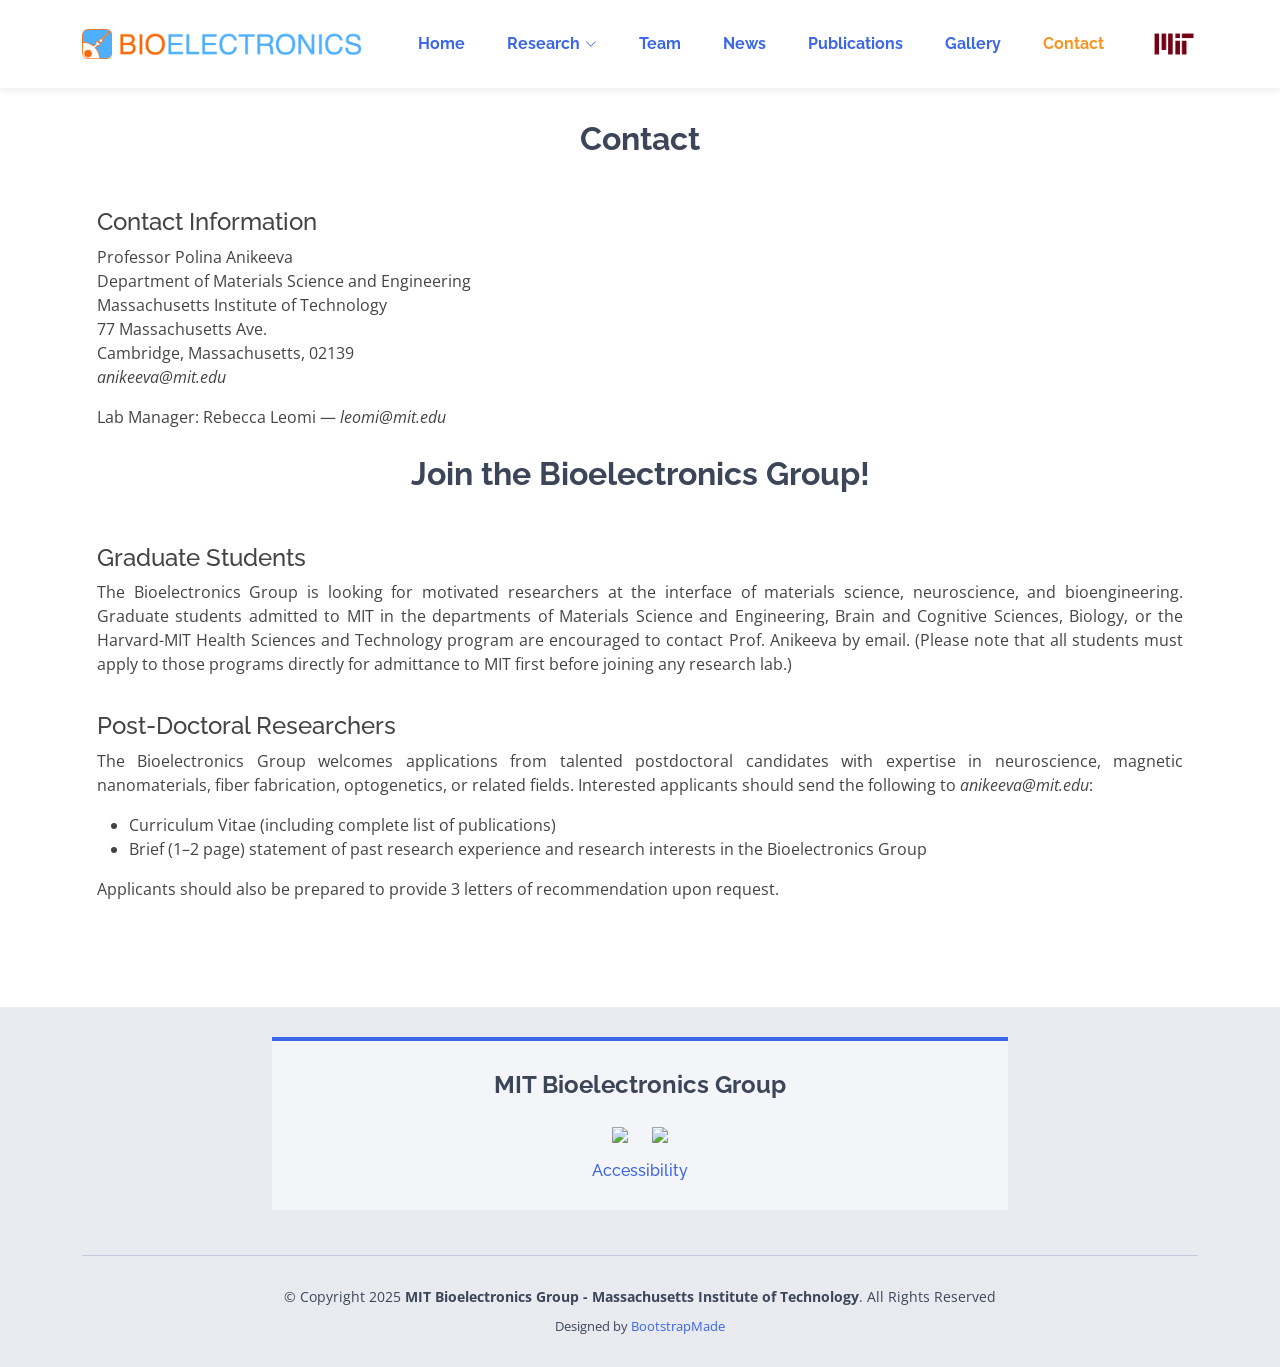
==== commit f6a30b31: "Design update" ====
--- a/contact.html
+++ b/contact.html
@@ -131,7 +131,7 @@
       <div class="container">
         <div class="row justify-content-md-center">
 
-          <div class="col-lg-4 col-md-7">
+          <div class="col-lg-8 col-md-10">
             <div class="footer-info">
               <h3>MIT Bioelectronics Group</h3>
               <div class="social-links mt-3">
--- a/assets/css/style.css
+++ b/assets/css/style.css
@@ -6,11 +6,12 @@
 * License: https://bootstrapmade.com/license/
 */
 
-/* Disable AOS scroll animations — elements always visible */
+/* Disable AOS scroll animations — elements always visible and clickable */
 [data-aos] {
   opacity: 1 !important;
   transform: none !important;
   transition: none !important;
+  pointer-events: auto !important;
 }
 
 /*--------------------------------------------------------------
@@ -23,11 +24,11 @@
 
 a {
   text-decoration: none;
-  color: #67b0d1;
+  color: #3B66E8;
 }
 
 a:hover {
-  color: #8ec4dd;
+  color: #7090F0;
   text-decoration: none;
 }
 
@@ -54,7 +55,7 @@
   right: 15px;
   bottom: 15px;
   z-index: 998;
-  background: #67b0d1;
+  background: #3B66E8;
   width: 40px;
   height: 40px;
   border-radius: 50px;
@@ -68,7 +69,7 @@
 }
 
 .back-to-top:hover {
-  background: #86c0da;
+  background: #6685EF;
   color: #fff;
 }
 
@@ -186,7 +187,7 @@
   font-family: "Raleway", sans-serif;
   font-size: 16px;
   font-weight: 700;
-  color: #5AB3E6;
+  color: #3B66E8;
   white-space: nowrap;
   transition: 0.3s;
 }
@@ -230,7 +231,7 @@
   font-size: 15px;
   text-transform: none;
   font-weight: 600;
-  color: #2f4d5a;
+  color: #3D4558;
 }
 
 .navbar .dropdown ul a i {
@@ -240,7 +241,7 @@
 .navbar .dropdown ul a:hover,
 .navbar .dropdown ul .active:hover,
 .navbar .dropdown ul li:hover>a {
-  color: #67b0d1;
+  color: #3B66E8;
 }
 
 .navbar .dropdown:hover>ul {
@@ -288,7 +289,7 @@
 .navbar .megamenu ul li a:hover,
 .navbar .megamenu ul li .active,
 .navbar .megamenu ul li .active:hover {
-  color: #67b0d1;
+  color: #3B66E8;
 }
 
 .navbar .megamenu:hover>ul {
@@ -382,13 +383,13 @@
 .navbar-mobile a:focus {
   padding: 10px 20px;
   font-size: 15px;
-  color: #2f4d5a;
+  color: #3D4558;
 }
 
 .navbar-mobile a:hover,
 .navbar-mobile .active,
 .navbar-mobile li:hover>a {
-  color: #67b0d1;
+  color: #3B66E8;
 }
 
 .navbar-mobile .getstarted,
@@ -423,7 +424,7 @@
 .navbar-mobile .dropdown ul a:hover,
 .navbar-mobile .dropdown ul .active:hover,
 .navbar-mobile .dropdown ul li:hover>a {
-  color: #67b0d1;
+  color: #3B66E8;
 }
 
 .navbar-mobile .dropdown>.dropdown-active {
@@ -439,7 +440,7 @@
 .navbar-mobile .megamenu ul li a:hover,
 .navbar-mobile .megamenu ul li .active,
 .navbar-mobile .megamenu ul li .active:hover {
-  color: #67b0d1;
+  color: #3B66E8;
 }
 
 /*--------------------------------------------------------------
@@ -447,11 +448,23 @@
 --------------------------------------------------------------*/
 #hero {
   width: 100%;
-  height: 100vh;
-  background: linear-gradient(rgba(55, 142, 181, 0.5), rgba(55, 142, 181, 0.2)), url("../img/hero-bg.jpg") top center;
-  background-size: cover;
+  height: auto;
   position: relative;
   margin-bottom: -90px;
+}
+
+#hero img.hero-img {
+  width: 100%;
+  height: auto;
+  display: block;
+}
+
+#hero::before {
+  content: '';
+  position: absolute;
+  inset: 0;
+  background: linear-gradient(rgba(55, 142, 181, 0.4), rgba(55, 142, 181, 0.15));
+  z-index: 1;
 }
 
 #hero .hero-container {
@@ -464,6 +477,7 @@
   justify-content: center;
   align-items: center;
   flex-direction: column;
+  z-index: 2;
   text-align: center;
 }
 
@@ -474,7 +488,7 @@
   line-height: 56px;
   text-transform: uppercase;
   color: #fff;
-  text-shadow: -1px 0 2px #2f4d5a;
+  text-shadow: -1px 0 2px #3D4558;
 }
 
 #hero h2 {
@@ -484,7 +498,7 @@
   font-size: 20px;
   text-transform: uppercase;
   font-weight: 700;
-  text-shadow: -1px 0 2px #2f4d5a;
+  text-shadow: -1px 0 2px #3D4558;
 }
 
 #hero .btn-get-started {
@@ -550,7 +564,7 @@
   font-weight: bold;
   position: relative;
   margin-bottom: 30px;
-  color: #2f4d5a;
+  color: #3D4558;
   z-index: 2;
 }
 
@@ -643,7 +657,7 @@
 .about .content h3 {
   font-weight: 700;
   font-size: 34px;
-  color: #2f4d5a;
+  color: #3D4558;
   margin-bottom: 30px;
 }
 
@@ -653,7 +667,7 @@
 
 .about .content .about-btn {
   display: inline-block;
-  background: #67b0d1;
+  background: #3B66E8;
   padding: 6px 44px 8px 30px;
   color: #fff;
   border-radius: 50px;
@@ -678,7 +692,7 @@
 
 .about .icon-boxes .icon-box i {
   font-size: 40px;
-  color: #67b0d1;
+  color: #3B66E8;
   margin-bottom: 10px;
 }
 
@@ -758,7 +772,7 @@
 .research .content h3 {
   font-weight: 700;
   font-size: 34px;
-  color: #2f4d5a;
+  color: #3D4558;
   margin-bottom: 30px;
 }
 
@@ -828,7 +842,7 @@
 }
 
 .services .icon-box:hover::before {
-  background: #67b0d1;
+  background: #3B66E8;
   top: 0;
   border-radius: 0px;
 }
@@ -840,7 +854,7 @@
 .services .icon i {
   font-size: 48px;
   line-height: 1;
-  color: #67b0d1;
+  color: #3B66E8;
   transition: all 0.3s ease-in-out;
 }
 
@@ -932,14 +946,14 @@
   font-weight: 600;
   line-height: 1;
   text-transform: uppercase;
-  color: #2f4d5a;
+  color: #3D4558;
   margin-bottom: 5px;
   transition: all 0.3s ease-in-out;
 }
 
 .portfolio #portfolio-flters li:hover,
 .portfolio #portfolio-flters li.filter-active {
-  color: #67b0d1;
+  color: #3B66E8;
 }
 
 .portfolio #portfolio-flters li:last-child {
@@ -969,7 +983,7 @@
 .portfolio .portfolio-wrap .portfolio-info {
   background: #fff;
   padding: 20px 0;
-  color: #2f4d5a;
+  color: #3D4558;
   box-shadow: 0px 2px 15px rgba(0, 0, 0, 0.1);
   text-align: center;
   font-size: 13px;
@@ -1005,7 +1019,7 @@
 }
 
 .portfolio .portfolio-wrap .portfolio-links a+a {
-  border-left: 1px solid #8ec4dd;
+  border-left: 1px solid #7090F0;
 }
 
 .portfolio .portfolio-wrap:hover::before {
@@ -1042,11 +1056,11 @@
   height: 12px;
   background-color: #fff;
   opacity: 1;
-  border: 1px solid #67b0d1;
+  border: 1px solid #3B66E8;
 }
 
 .portfolio-details .portfolio-details-slider .swiper-pagination .swiper-pagination-bullet-active {
-  background-color: #67b0d1;
+  background-color: #3B66E8;
 }
 
 .portfolio-details .portfolio-info {
@@ -1133,13 +1147,23 @@
 
 .team .member {
   text-align: center;
-  margin-bottom: 150px;
+  margin-bottom: 190px;
   position: relative;
 }
 
 .team .member .pic {
   overflow: hidden;
-  height: 220px;
+  height: 0;
+  padding-bottom: 100%;
+  position: relative;
+}
+
+.team .member .pic a,
+.team .member .pic > img {
+  position: absolute;
+  top: 0; left: 0;
+  width: 100%;
+  height: 100%;
 }
 
 .team .member .pic img {
@@ -1156,7 +1180,7 @@
   right: 20px;
   background: #fff;
   padding: 20px 5px;
-  color: #2f4d5a;
+  color: #3D4558;
   box-shadow: 0px 2px 15px rgba(0, 0, 0, 0.1);
   overflow: hidden;
 }
@@ -1169,7 +1193,7 @@
   font-weight: 700;
   margin-bottom: 10px;
   font-size: 16px;
-  color: #2f4d5a;
+  color: #3D4558;
   position: relative;
   padding-bottom: 10px;
 }
@@ -1201,7 +1225,7 @@
 }
 
 .team .member .social a:hover {
-  color: #67b0d1;
+  color: #3B66E8;
 }
 
 .team .member .social i {
@@ -1245,7 +1269,7 @@
 
 .contact .info-box i {
   font-size: 32px;
-  color: #67b0d1;
+  color: #3B66E8;
   border-radius: 50%;
   padding: 8px;
   border: 2px dotted #f0f7fa;
@@ -1321,7 +1345,7 @@
 
 .contact .php-email-form input::focus,
 .contact .php-email-form textarea::focus {
-  background-color: #67b0d1;
+  background-color: #3B66E8;
 }
 
 .contact .php-email-form input {
@@ -1333,7 +1357,7 @@
 }
 
 .contact .php-email-form button[type=submit] {
-  background: #67b0d1;
+  background: #3B66E8;
   border: 0;
   padding: 10px 24px;
   color: #fff;
@@ -1341,7 +1365,7 @@
 }
 
 .contact .php-email-form button[type=submit]:hover {
-  background: #8ec4dd;
+  background: #7090F0;
 }
 
 @keyframes animate-loading {
@@ -1358,9 +1382,9 @@
 # Footer
 --------------------------------------------------------------*/
 #footer {
-  background: #263f49;
+  background: #E8EAF0;
   padding: 0 0 30px 0;
-  color: #fff;
+  color: #3D4558;
   font-size: 14px;
 }
 
@@ -1371,9 +1395,9 @@
 #footer .footer-top .footer-info {
   margin-top: -30px;
   margin-bottom: 15px;
-  background: white;
-  color: #2f4d5a;
-  border-top: 4px solid #67b0d1;
+  background: #F4F5F8;
+  color: #3D4558;
+  border-top: 4px solid #3B66E8;
   text-align: center;
   padding: 30px 20px;
 }
@@ -1400,7 +1424,7 @@
 #footer .footer-top .social-links .social-link {
   font-size: 18px;
   display: inline-block;
-  background: #2f4d5a;
+  background: #3D4558;
   color: #fff;
   line-height: 1px;
   padding: 8px 0;
@@ -1423,7 +1447,7 @@
 }
 
 #footer .footer-top .social-links .social-link:hover {
-  background: #67b0d1;
+  background: #3B66E8;
   color: #fff;
   text-decoration: none;
 }
@@ -1431,7 +1455,7 @@
 #footer .footer-top h4 {
   font-size: 16px;
   font-weight: 600;
-  color: #fff;
+  color: #3D4558;
   position: relative;
   padding-bottom: 12px;
 }
@@ -1485,7 +1509,7 @@
 }
 
 #footer .copyright {
-  border-top: 1px solid #385b6b;
+  border-top: 1px solid #C8CADC;
   text-align: center;
   padding-top: 30px;
 }
@@ -1494,7 +1518,7 @@
   padding-top: 10px;
   text-align: center;
   font-size: 13px;
-  color: #fff;
+  color: #3D4558;
 }
 
 @media (max-width: 575px) {
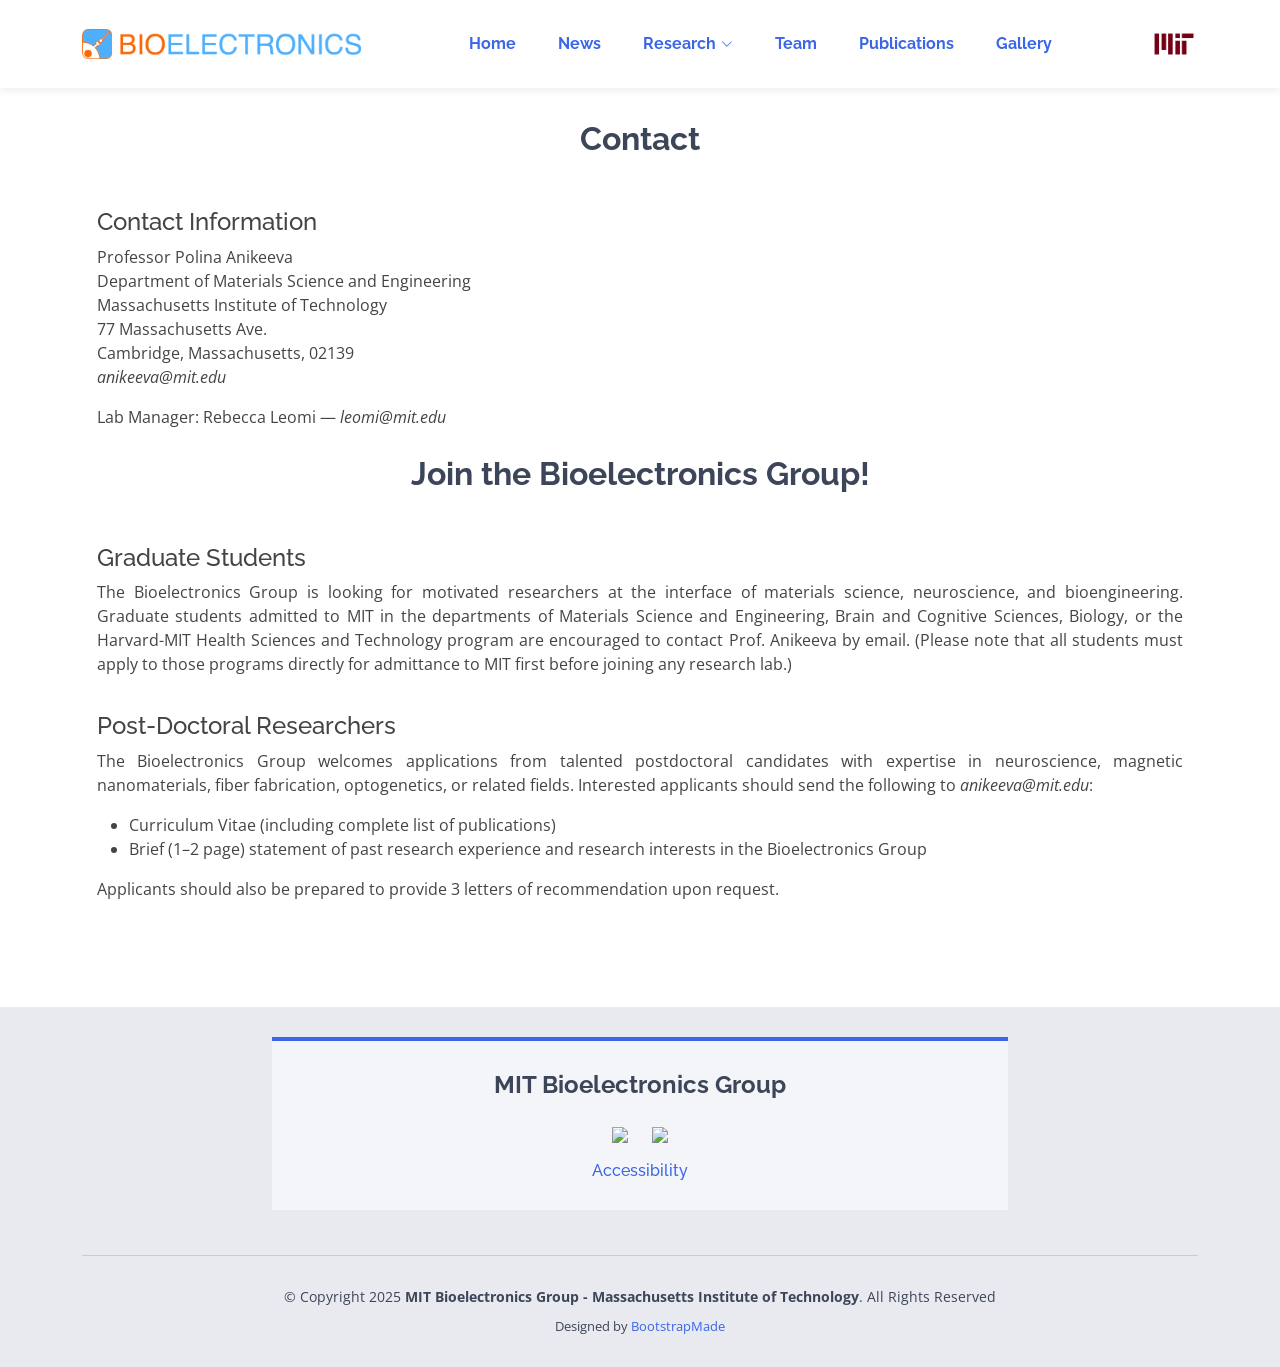
==== commit 4fc68db1: "Final initial update" ====
--- a/contact.html
+++ b/contact.html
@@ -49,6 +49,7 @@
       <nav id="navbar" class="navbar">
         <ul>
           <li><a class="nav-link scrollto" href="index.html#hero">Home</a></li>
+          <li><a class="nav-link scrollto" href="news.html">News</a></li>
           <li class="dropdown"><a href="research.html"><span>Research</span> <i class="bi bi-chevron-down"></i></a>
             <ul>
               <li><a href="research.html#overview">Overview</a></li>
@@ -58,10 +59,8 @@
             </ul>
           </li>
           <li><a class="nav-link scrollto" href="team.html">Team</a></li>
-          <li><a class="nav-link scrollto" href="news.html">News</a></li>
           <li><a class="nav-link scrollto" href="publications.html">Publications</a></li>
           <li><a class="nav-link scrollto" href="gallery.html">Gallery</a></li>
-          <li><a class="nav-link scrollto active" href="contact.html">Contact</a></li>
         </ul>
         <i class="bi bi-list mobile-nav-toggle"></i>
       </nav><!-- .navbar -->
--- a/assets/css/style.css
+++ b/assets/css/style.css
@@ -451,6 +451,8 @@
   height: auto;
   position: relative;
   margin-bottom: -90px;
+  overflow: hidden;
+  padding: 0;
 }
 
 #hero img.hero-img {
@@ -463,7 +465,11 @@
   content: '';
   position: absolute;
   inset: 0;
-  background: linear-gradient(rgba(55, 142, 181, 0.4), rgba(55, 142, 181, 0.15));
+  background: linear-gradient(
+    rgba(0,0,0,0.6) 0%,
+    rgba(0,0,0,0.4) 50%,
+    rgba(0,0,0,0.0) 100%
+  );
   z-index: 1;
 }
 
@@ -488,7 +494,7 @@
   line-height: 56px;
   text-transform: uppercase;
   color: #fff;
-  text-shadow: -1px 0 2px #3D4558;
+  text-shadow: 0 2px 16px rgba(0,0,0,0.85), 0 0 6px rgba(0,0,0,0.7), 2px 2px 4px rgba(0,0,0,0.6);
 }
 
 #hero h2 {
@@ -498,7 +504,7 @@
   font-size: 20px;
   text-transform: uppercase;
   font-weight: 700;
-  text-shadow: -1px 0 2px #3D4558;
+  text-shadow: 0 2px 12px rgba(0,0,0,0.85), 0 0 6px rgba(0,0,0,0.7);
 }
 
 #hero .btn-get-started {
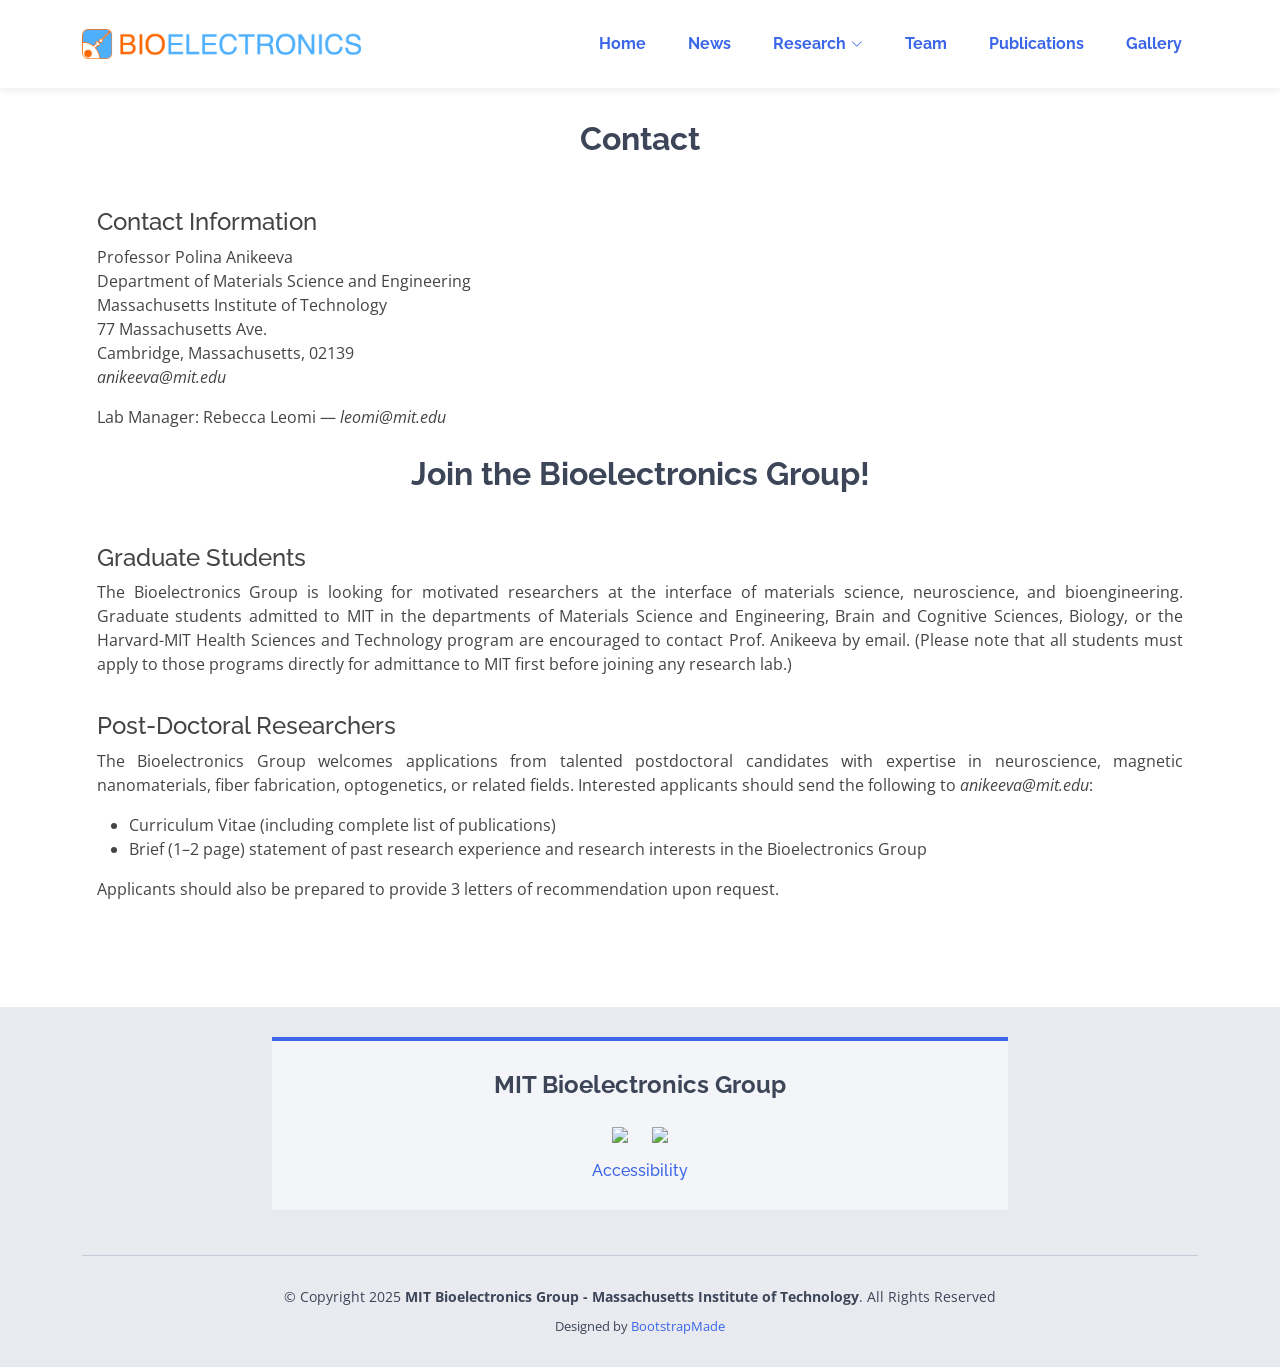
==== commit 68dd750b: "Remove MIT logo from the top right" ====
--- a/contact.html
+++ b/contact.html
@@ -65,9 +65,6 @@
         <i class="bi bi-list mobile-nav-toggle"></i>
       </nav><!-- .navbar -->
 
-      <div class="logo" id="mit-logo">
-        <a target="_blank " href="https://www.mit.edu/"><img src="assets/img/mit-logo-red.png" alt="" class="img-fluid"></a>
-      </div>
 
     </div>
   </header><!-- End Header -->
--- a/assets/css/style.css
+++ b/assets/css/style.css
@@ -325,7 +325,7 @@
 * Mobile Navigation 
 */
 .mobile-nav-toggle {
-  color: #fff;
+  color: #3B66E8;
   font-size: 28px;
   cursor: pointer;
   display: none;
@@ -533,6 +533,15 @@
 }
 
 @media (max-width: 768px) {
+  #hero {
+    padding-top: 70px;
+    background: #111;
+  }
+
+  #hero .hero-container {
+    top: 70px;
+  }
+
   #hero h1 {
     font-size: 28px;
     line-height: 36px;
@@ -819,6 +828,133 @@
 .news .news-pic-container img {
   max-width: min(90%, 400px);
   box-shadow: 0px 2px 15px rgba(0, 0, 0, 0.2);
+}
+
+/*--------------------------------------------------------------
+# Publications
+--------------------------------------------------------------*/
+
+/* Filter buttons */
+.pub-filters {
+  margin-bottom: 28px;
+  display: flex;
+  flex-wrap: wrap;
+  gap: 8px;
+}
+
+.pub-filter-btn {
+  padding: 5px 14px;
+  border: 1.5px solid #3B66E8;
+  border-radius: 20px;
+  background: transparent;
+  color: #3B66E8;
+  font-size: 14px;
+  cursor: pointer;
+  transition: background 0.2s, color 0.2s;
+}
+
+.pub-filter-btn:hover,
+.pub-filter-btn.active {
+  background: #3B66E8;
+  color: #fff;
+}
+
+/* Year group */
+.pub-year-group {
+  margin-bottom: 36px;
+}
+
+.pub-year {
+  font-size: 26px;
+  font-weight: 700;
+  color: #3D4558;
+  margin-bottom: 20px;
+  padding-bottom: 8px;
+  border-bottom: 2px solid #e9ecef;
+}
+
+/* Individual publication */
+.pub-item {
+  margin-bottom: 22px;
+  padding-bottom: 22px;
+  border-bottom: 1px solid #f0f0f0;
+}
+
+.pub-item:last-child {
+  border-bottom: none;
+}
+
+/* Tags row */
+.pub-tags {
+  margin-bottom: 5px;
+  display: flex;
+  flex-wrap: wrap;
+  gap: 5px;
+}
+
+.pub-tag {
+  display: inline-block;
+  padding: 2px 9px;
+  border-radius: 12px;
+  font-size: 12px;
+  color: #fff;
+  font-weight: 500;
+}
+
+/* Title */
+.pub-title {
+  font-size: 15.5px;
+  font-weight: 700;
+  margin-bottom: 4px;
+  line-height: 1.4;
+}
+
+.pub-title-link {
+  color: #3B66E8;
+  text-decoration: none;
+}
+
+.pub-title-link:hover {
+  color: #7090F0;
+  text-decoration: underline;
+}
+
+.pub-title-text {
+  color: #3D4558;
+}
+
+/* Authors */
+.pub-authors {
+  font-size: 14px;
+  color: #555;
+  margin-bottom: 3px;
+}
+
+/* Journal / doi line */
+.pub-meta {
+  font-size: 14px;
+  color: #777;
+}
+
+.pub-meta a {
+  color: #777;
+}
+
+.pub-meta a:hover {
+  color: #3B66E8;
+}
+
+/* Optional thumbnail */
+.pub-img-wrap {
+  margin-top: 8px;
+}
+
+.pub-img-wrap img {
+  max-height: 144px;
+  max-width: 216px;
+  object-fit: contain;
+  border-radius: 3px;
+  box-shadow: 0 1px 4px rgba(0,0,0,0.15);
 }
 
 /*--------------------------------------------------------------
